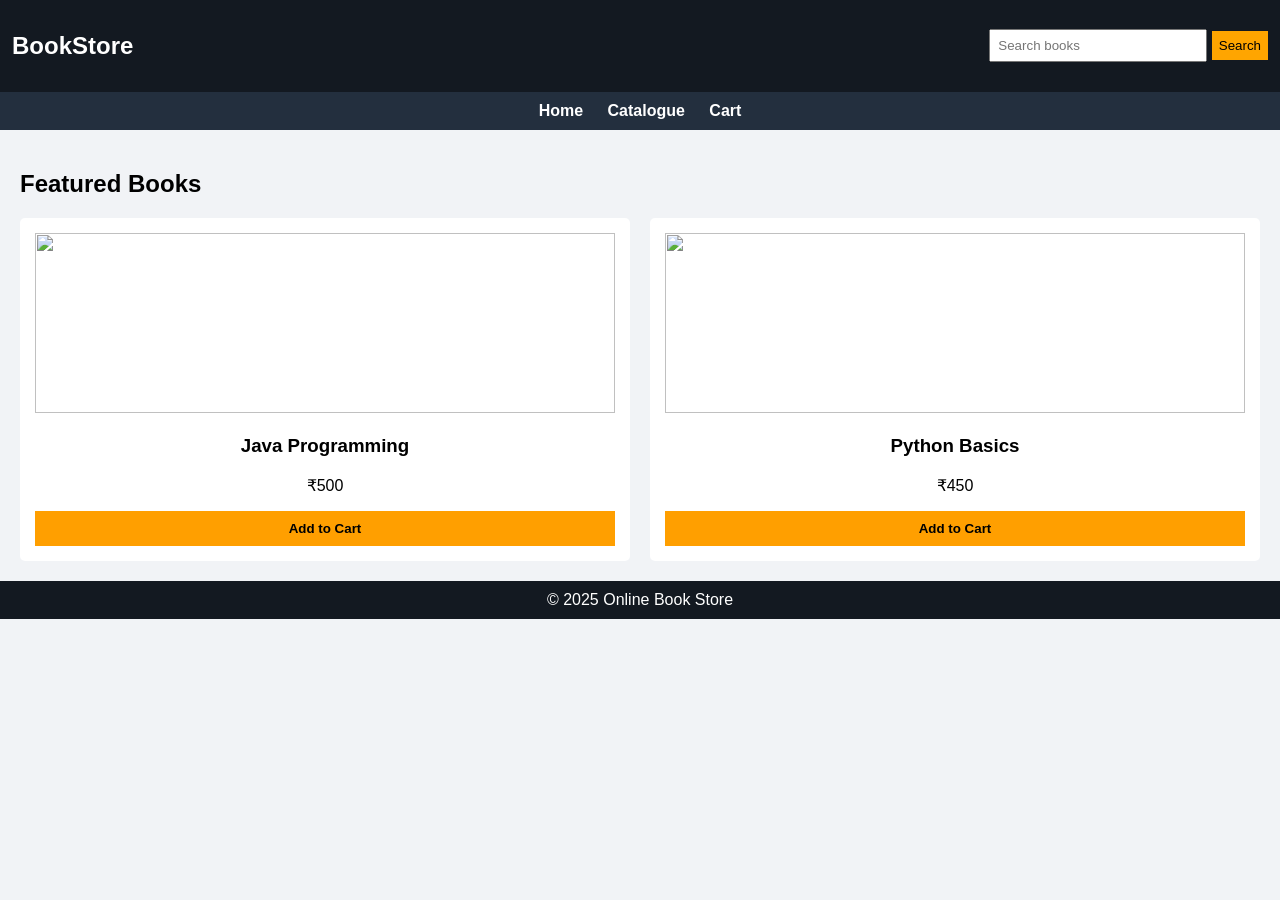
==== index.html @ 57e4b792 "Revise index.html structure and add cart functionality Updated book store layout and added functiona" ====
<!DOCTYPE html>
<html>
<head>
    <title>Book Store</title>
    <link rel="stylesheet" href="style.css">
</head>
<body>

<div class="header">
    <h2>BookStore</h2>
    <div class="search-box">
        <input type="text" placeholder="Search books">
        <button>Search</button>
    </div>
</div>

<div class="navbar">
    <a href="index.html">Home</a>
    <a href="catalogue.html">Catalogue</a>
    <a href="cart.html">Cart</a>
</div>

<div class="container">
    <h2>Featured Books</h2>
    <div class="products">
        <div class="card">
            <img src="https://via.placeholder.com/200">
            <h3>Java Programming</h3>
            <p>₹500</p>
            <button onclick="addToCart('Java Programming', 500)">Add to Cart</button>
        </div>

        <div class="card">
            <img src="https://via.placeholder.com/200">
            <h3>Python Basics</h3>
            <p>₹450</p>
            <button onclick="addToCart('Python Basics', 450)">Add to Cart</button>
        </div>
    </div>
</div>

<div class="footer">© 2025 Online Book Store</div>

<script src="script.js"></script>
</body>
</html>
---- style.css ----
body {
    margin: 0;
    font-family: Arial, Helvetica, sans-serif;
    background-color: #f1f3f6;
}

/* Header */
.header {
    background-color: #131921;
    color: white;
    padding: 12px;
    display: flex;
    justify-content: space-between;
    align-items: center;
    flex-wrap: wrap;
}

.search-box input {
    padding: 7px;
    width: 200px;
}

.search-box button {
    padding: 7px;
    background: orange;
    border: none;
    cursor: pointer;
}

/* Navbar */
.navbar {
    background-color: #232f3e;
    text-align: center;
    padding: 10px;
}

.navbar a {
    color: white;
    margin: 10px;
    text-decoration: none;
    font-weight: bold;
}

/* Products */
.container {
    padding: 20px;
}

.products {
    display: grid;
    grid-template-columns: repeat(auto-fit, minmax(200px, 1fr));
    gap: 20px;
}

.card {
    background: white;
    padding: 15px;
    border-radius: 5px;
    text-align: center;
}

.card img {
    width: 100%;
    height: 180px;
}

.card button {
    background: #ff9f00;
    border: none;
    padding: 10px;
    width: 100%;
    font-weight: bold;
    cursor: pointer;
}

/* Cart */
table {
    width: 100%;
    border-collapse: collapse;
    background: white;
}

th, td {
    padding: 10px;
    border: 1px solid #ddd;
    text-align: center;
}

/* Footer */
.footer {
    background: #131921;
    color: white;
    text-align: center;
    padding: 10px;
}

/* Mobile */
@media (max-width: 600px) {
    .search-box input {
        width: 140px;
    }
}
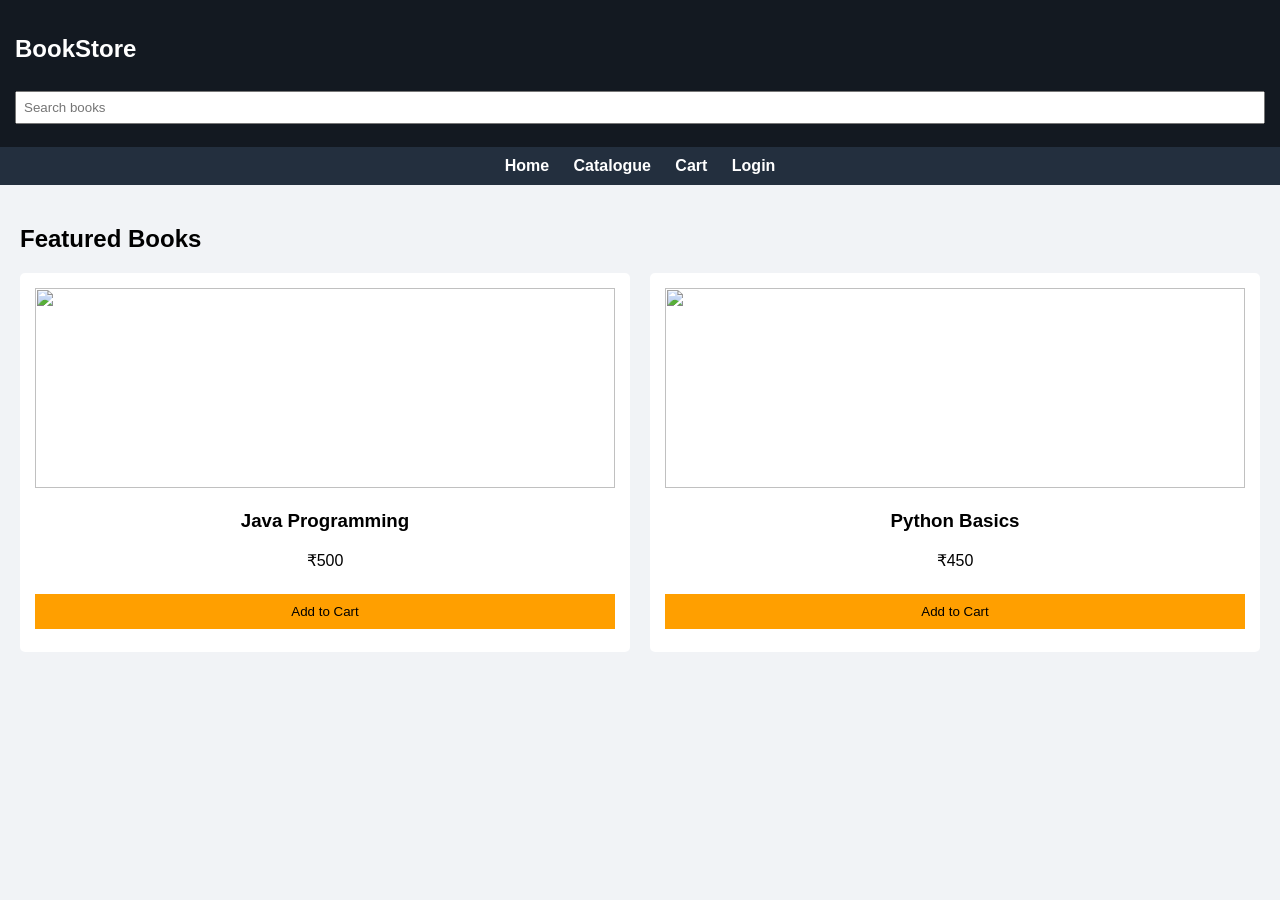
==== commit c697bf68: "Modify index.html with new book images and login link Updated book images and added login link." ====
--- a/index.html
+++ b/index.html
@@ -8,38 +8,36 @@
 
 <div class="header">
     <h2>BookStore</h2>
-    <div class="search-box">
-        <input type="text" placeholder="Search books">
-        <button>Search</button>
-    </div>
+    <input placeholder="Search books">
 </div>
 
 <div class="navbar">
     <a href="index.html">Home</a>
     <a href="catalogue.html">Catalogue</a>
     <a href="cart.html">Cart</a>
+    <a href="login.html">Login</a>
 </div>
 
 <div class="container">
     <h2>Featured Books</h2>
     <div class="products">
+
         <div class="card">
-            <img src="https://via.placeholder.com/200">
+            <img src="https://covers.openlibrary.org/b/id/10521258-L.jpg">
             <h3>Java Programming</h3>
             <p>₹500</p>
-            <button onclick="addToCart('Java Programming', 500)">Add to Cart</button>
+            <button onclick="addToCart('Java Programming',500)">Add to Cart</button>
         </div>
 
         <div class="card">
-            <img src="https://via.placeholder.com/200">
+            <img src="https://covers.openlibrary.org/b/id/10909258-L.jpg">
             <h3>Python Basics</h3>
             <p>₹450</p>
-            <button onclick="addToCart('Python Basics', 450)">Add to Cart</button>
+            <button onclick="addToCart('Python Basics',450)">Add to Cart</button>
         </div>
+
     </div>
 </div>
-
-<div class="footer">© 2025 Online Book Store</div>
 
 <script src="script.js"></script>
 </body>
--- a/style.css
+++ b/style.css
@@ -1,37 +1,28 @@
 body {
     margin: 0;
-    font-family: Arial, Helvetica, sans-serif;
-    background-color: #f1f3f6;
+    font-family: Arial;
+    background: #f1f3f6;
 }
 
 /* Header */
 .header {
-    background-color: #131921;
+    background: #131921;
     color: white;
-    padding: 12px;
+    padding: 15px;
     display: flex;
     justify-content: space-between;
-    align-items: center;
     flex-wrap: wrap;
 }
 
-.search-box input {
+.header input {
     padding: 7px;
-    width: 200px;
-}
-
-.search-box button {
-    padding: 7px;
-    background: orange;
-    border: none;
-    cursor: pointer;
 }
 
 /* Navbar */
 .navbar {
-    background-color: #232f3e;
+    background: #232f3e;
+    padding: 10px;
     text-align: center;
-    padding: 10px;
 }
 
 .navbar a {
@@ -48,7 +39,7 @@
 
 .products {
     display: grid;
-    grid-template-columns: repeat(auto-fit, minmax(200px, 1fr));
+    grid-template-columns: repeat(auto-fit, minmax(220px, 1fr));
     gap: 20px;
 }
 
@@ -61,7 +52,7 @@
 
 .card img {
     width: 100%;
-    height: 180px;
+    height: 200px;
 }
 
 .card button {
@@ -69,15 +60,28 @@
     border: none;
     padding: 10px;
     width: 100%;
-    font-weight: bold;
     cursor: pointer;
 }
 
-/* Cart */
+/* Forms */
+form {
+    background: white;
+    width: 300px;
+    margin: 50px auto;
+    padding: 20px;
+}
+
+input, button {
+    width: 100%;
+    padding: 8px;
+    margin: 8px 0;
+}
+
+/* Tables */
 table {
     width: 100%;
+    background: white;
     border-collapse: collapse;
-    background: white;
 }
 
 th, td {
@@ -86,17 +90,9 @@
     text-align: center;
 }
 
-/* Footer */
-.footer {
-    background: #131921;
-    color: white;
-    text-align: center;
-    padding: 10px;
-}
-
 /* Mobile */
-@media (max-width: 600px) {
-    .search-box input {
-        width: 140px;
+@media(max-width:600px) {
+    .header {
+        flex-direction: column;
     }
 }
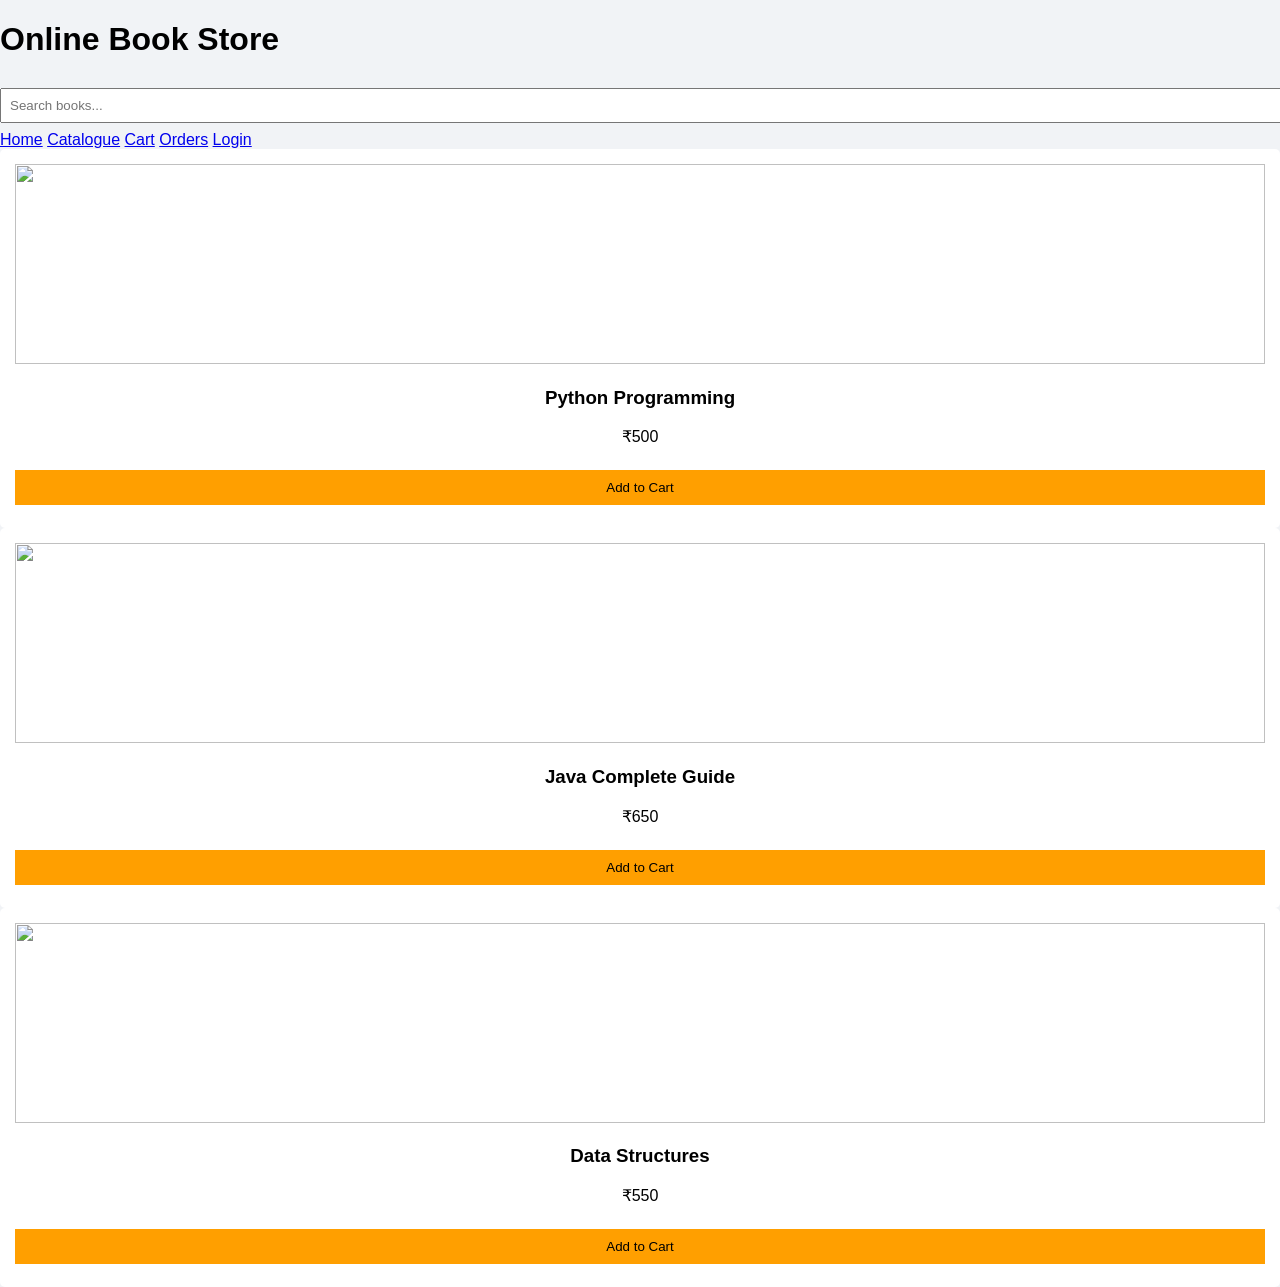
==== commit 35114608: "Revamp index.html for Online Book Store layout" ====
--- a/index.html
+++ b/index.html
@@ -1,41 +1,44 @@
 <!DOCTYPE html>
 <html>
 <head>
-    <title>Book Store</title>
+    <title>Online Book Store</title>
     <link rel="stylesheet" href="style.css">
 </head>
 <body>
 
-<div class="header">
-    <h2>BookStore</h2>
-    <input placeholder="Search books">
-</div>
+<header>
+    <h1>Online Book Store</h1>
+    <input id="search" placeholder="Search books..." onkeyup="searchBooks()">
+</header>
 
-<div class="navbar">
+<nav>
     <a href="index.html">Home</a>
     <a href="catalogue.html">Catalogue</a>
     <a href="cart.html">Cart</a>
+    <a href="order-history.html">Orders</a>
     <a href="login.html">Login</a>
-</div>
+</nav>
 
-<div class="container">
-    <h2>Featured Books</h2>
-    <div class="products">
+<div class="grid">
+    <div class="card">
+        <img src="https://m.media-amazon.com/images/I/71aFt4+OTOL.jpg">
+        <h3>Python Programming</h3>
+        <p>₹500</p>
+        <button onclick="addToCart('Python Programming',500)">Add to Cart</button>
+    </div>
 
-        <div class="card">
-            <img src="https://covers.openlibrary.org/b/id/10521258-L.jpg">
-            <h3>Java Programming</h3>
-            <p>₹500</p>
-            <button onclick="addToCart('Java Programming',500)">Add to Cart</button>
-        </div>
+    <div class="card">
+        <img src="https://m.media-amazon.com/images/I/81bsw6fnUiL.jpg">
+        <h3>Java Complete Guide</h3>
+        <p>₹650</p>
+        <button onclick="addToCart('Java Complete Guide',650)">Add to Cart</button>
+    </div>
 
-        <div class="card">
-            <img src="https://covers.openlibrary.org/b/id/10909258-L.jpg">
-            <h3>Python Basics</h3>
-            <p>₹450</p>
-            <button onclick="addToCart('Python Basics',450)">Add to Cart</button>
-        </div>
-
+    <div class="card">
+        <img src="https://m.media-amazon.com/images/I/71k+8zKj2ML.jpg">
+        <h3>Data Structures</h3>
+        <p>₹550</p>
+        <button onclick="addToCart('Data Structures',550)">Add to Cart</button>
     </div>
 </div>
 
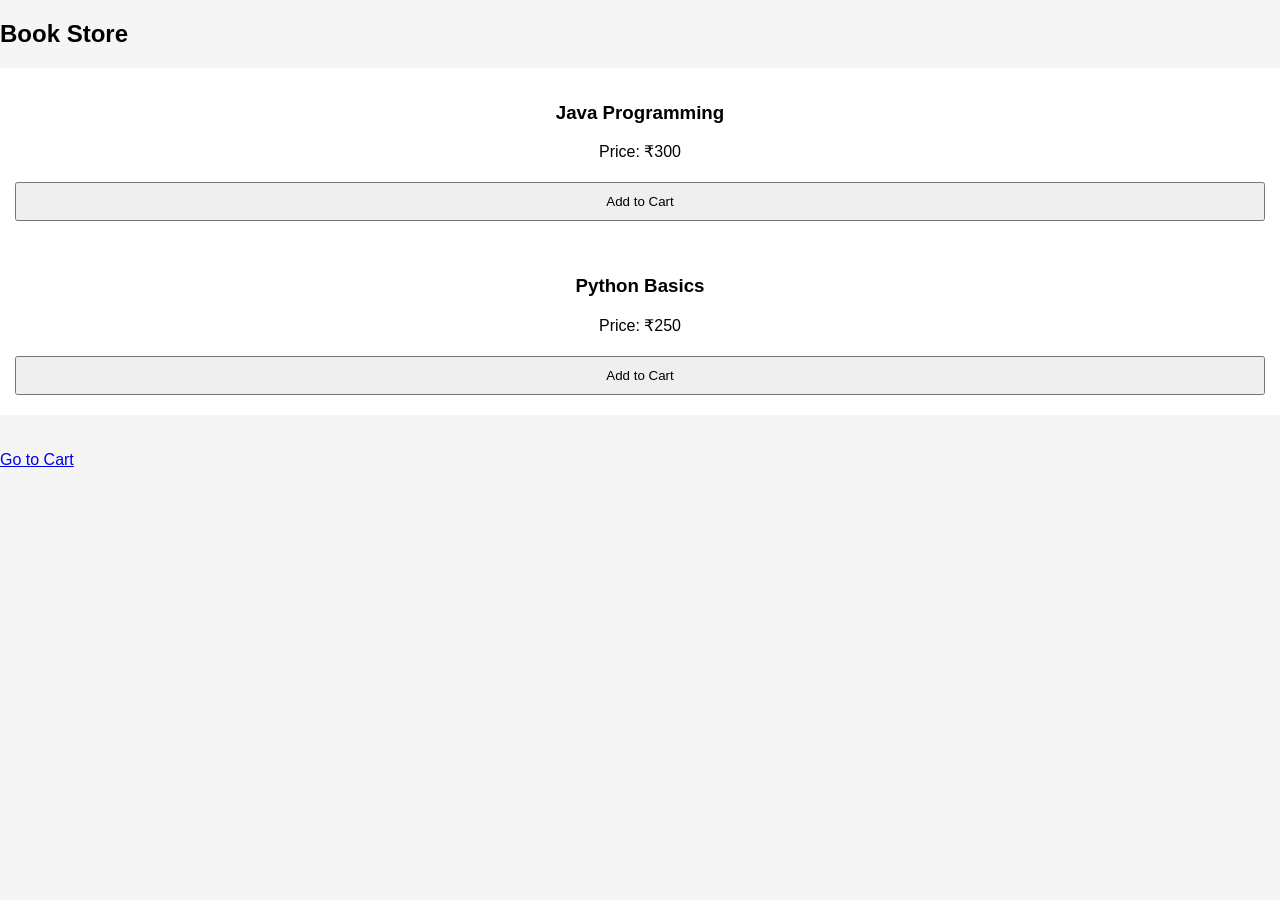
==== commit 59d6650a: "Update book listings in index.html Removed old book entries and added new book listings." ====
--- a/index.html
+++ b/index.html
@@ -6,41 +6,29 @@
 </head>
 <body>
 
-<header>
-    <h1>Online Book Store</h1>
-    <input id="search" placeholder="Search books..." onkeyup="searchBooks()">
-</header>
+<h2>Book Store</h2>
 
-<nav>
-    <a href="index.html">Home</a>
-    <a href="catalogue.html">Catalogue</a>
-    <a href="cart.html">Cart</a>
-    <a href="order-history.html">Orders</a>
-    <a href="login.html">Login</a>
-</nav>
+<!-- BOOK 1 -->
+<div class="card">
+    <h3>Java Programming</h3>
+    <p>Price: ₹300</p>
+    <button onclick="addToCart('Java Programming', 300)">
+        Add to Cart
+    </button>
+</div>
 
-<div class="grid">
-    <div class="card">
-        <img src="https://m.media-amazon.com/images/I/71aFt4+OTOL.jpg">
-        <h3>Python Programming</h3>
-        <p>₹500</p>
-        <button onclick="addToCart('Python Programming',500)">Add to Cart</button>
-    </div>
+<!-- BOOK 2 -->
+<div class="card">
+    <h3>Python Basics</h3>
+    <p>Price: ₹250</p>
+    <button onclick="addToCart('Python Basics', 250)">
+        Add to Cart
+    </button>
+</div>
 
-    <div class="card">
-        <img src="https://m.media-amazon.com/images/I/81bsw6fnUiL.jpg">
-        <h3>Java Complete Guide</h3>
-        <p>₹650</p>
-        <button onclick="addToCart('Java Complete Guide',650)">Add to Cart</button>
-    </div>
-
-    <div class="card">
-        <img src="https://m.media-amazon.com/images/I/71k+8zKj2ML.jpg">
-        <h3>Data Structures</h3>
-        <p>₹550</p>
-        <button onclick="addToCart('Data Structures',550)">Add to Cart</button>
-    </div>
-</div>
+<!-- GO TO CART -->
+<br><br>
+<a href="cart.html">Go to Cart</a>
 
 <script src="script.js"></script>
 </body>
--- a/style.css
+++ b/style.css
@@ -1,98 +1,35 @@
-body {
-    margin: 0;
-    font-family: Arial;
-    background: #f1f3f6;
-}
+body { font-family: Arial; margin: 0; background: #f5f5f5; }
+header { background: #232f3e; color: white; padding: 15px; }
+nav { background: #ddd; padding: 10px; }
+nav a { margin: 10px; text-decoration: none; }
 
-/* Header */
-.header {
-    background: #131921;
-    color: white;
-    padding: 15px;
-    display: flex;
-    justify-content: space-between;
-    flex-wrap: wrap;
-}
-
-.header input {
-    padding: 7px;
-}
-
-/* Navbar */
-.navbar {
-    background: #232f3e;
-    padding: 10px;
-    text-align: center;
-}
-
-.navbar a {
-    color: white;
-    margin: 10px;
-    text-decoration: none;
-    font-weight: bold;
-}
-
-/* Products */
-.container {
+.grid {
+    display: grid;
+    grid-template-columns: repeat(auto-fit, minmax(220px,1fr));
+    gap: 20px;
     padding: 20px;
-}
-
-.products {
-    display: grid;
-    grid-template-columns: repeat(auto-fit, minmax(220px, 1fr));
-    gap: 20px;
 }
 
 .card {
     background: white;
     padding: 15px;
-    border-radius: 5px;
     text-align: center;
 }
 
 .card img {
-    width: 100%;
+    width: 150px;
     height: 200px;
 }
 
-.card button {
-    background: #ff9f00;
-    border: none;
-    padding: 10px;
-    width: 100%;
-    cursor: pointer;
-}
-
-/* Forms */
 form {
+    width: 300px;
+    margin: 40px auto;
     background: white;
-    width: 300px;
-    margin: 50px auto;
     padding: 20px;
 }
 
 input, button {
     width: 100%;
-    padding: 8px;
-    margin: 8px 0;
+    padding: 10px;
+    margin: 5px 0;
 }
-
-/* Tables */
-table {
-    width: 100%;
-    background: white;
-    border-collapse: collapse;
-}
-
-th, td {
-    padding: 10px;
-    border: 1px solid #ddd;
-    text-align: center;
-}
-
-/* Mobile */
-@media(max-width:600px) {
-    .header {
-        flex-direction: column;
-    }
-}
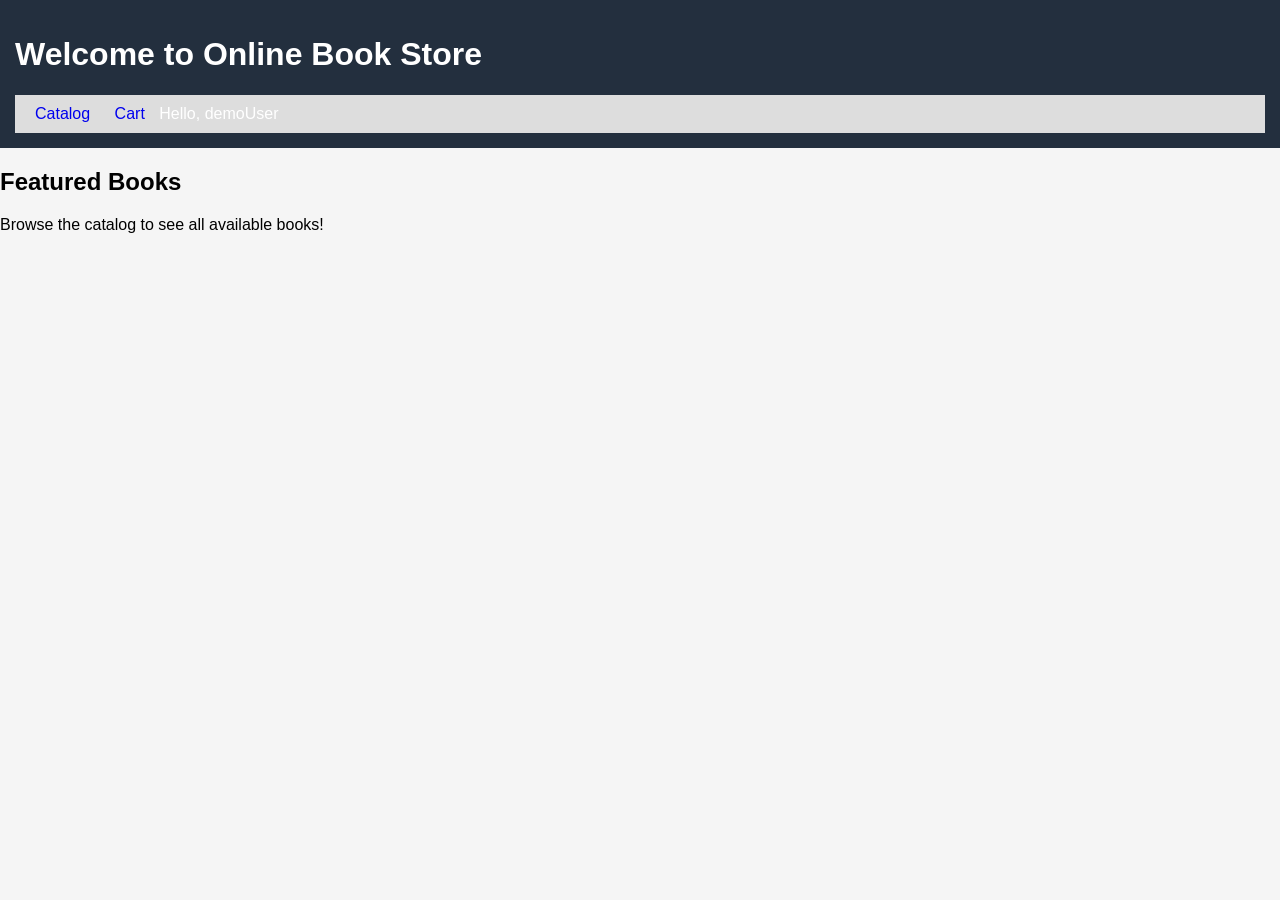
==== commit 25d8ebda: "Refactor index.html with header and main sections" ====
--- a/index.html
+++ b/index.html
@@ -5,31 +5,29 @@
     <link rel="stylesheet" href="style.css">
 </head>
 <body>
+<header>
+    <h1>Welcome to Online Book Store</h1>
+    <nav>
+        <a href="catalog.html">Catalog</a>
+        <a href="cart.html">Cart</a>
+        <a href="login.html" id="loginLink">Login</a>
+        <span id="userWelcome"></span>
+    </nav>
+</header>
 
-<h2>Book Store</h2>
-
-<!-- BOOK 1 -->
-<div class="card">
-    <h3>Java Programming</h3>
-    <p>Price: ₹300</p>
-    <button onclick="addToCart('Java Programming', 300)">
-        Add to Cart
-    </button>
-</div>
-
-<!-- BOOK 2 -->
-<div class="card">
-    <h3>Python Basics</h3>
-    <p>Price: ₹250</p>
-    <button onclick="addToCart('Python Basics', 250)">
-        Add to Cart
-    </button>
-</div>
-
-<!-- GO TO CART -->
-<br><br>
-<a href="cart.html">Go to Cart</a>
+<main>
+    <h2>Featured Books</h2>
+    <p>Browse the catalog to see all available books!</p>
+</main>
 
 <script src="script.js"></script>
+<script>
+    // Show logged-in user name
+    let user = getUser();
+    if(user) {
+        document.getElementById('userWelcome').innerHTML = `Hello, ${user}`;
+        document.getElementById('loginLink').style.display = 'none';
+    }
+</script>
 </body>
 </html>
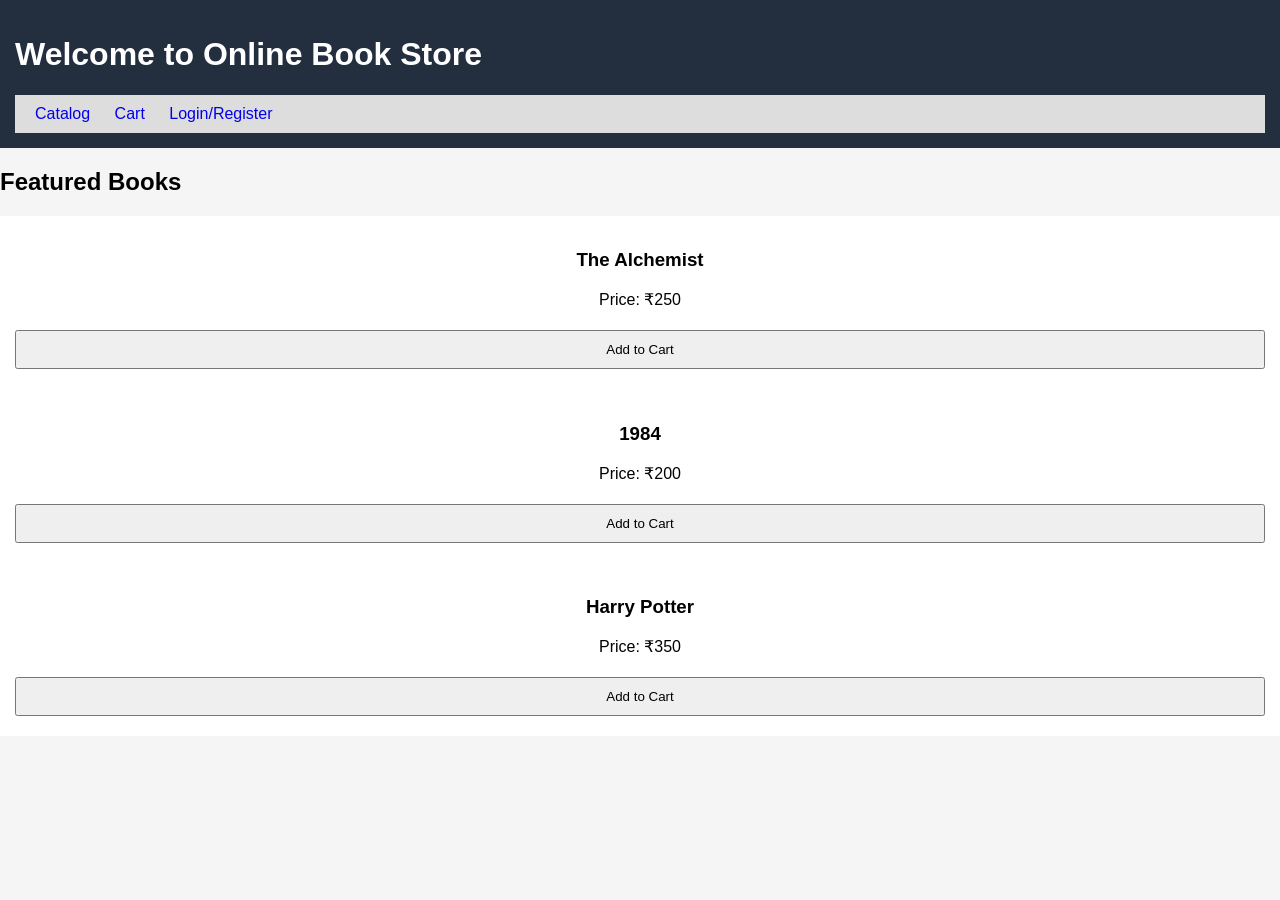
==== commit 1e5bc288: "Update index.html" ====
--- a/index.html
+++ b/index.html
@@ -10,24 +10,39 @@
     <nav>
         <a href="catalog.html">Catalog</a>
         <a href="cart.html">Cart</a>
-        <a href="login.html" id="loginLink">Login</a>
+        <a href="login.html" id="loginLink">Login/Register</a>
         <span id="userWelcome"></span>
     </nav>
 </header>
 
 <main>
     <h2>Featured Books</h2>
-    <p>Browse the catalog to see all available books!</p>
+    <div id="featuredBooks"></div>
 </main>
 
 <script src="script.js"></script>
 <script>
-    // Show logged-in user name
     let user = getUser();
-    if(user) {
-        document.getElementById('userWelcome').innerHTML = `Hello, ${user}`;
+    if(user){
+        document.getElementById('userWelcome').innerText = `Hello, ${user}`;
         document.getElementById('loginLink').style.display = 'none';
     }
+
+    const featuredBooks = [
+        {id:1, name:"The Alchemist", price:250},
+        {id:2, name:"1984", price:200},
+        {id:3, name:"Harry Potter", price:350}
+    ];
+
+    let div = document.getElementById('featuredBooks');
+    featuredBooks.forEach(book=>{
+        div.innerHTML += `
+        <div class="card">
+            <h3>${book.name}</h3>
+            <p>Price: ₹${book.price}</p>
+            <button onclick='addToCart(${JSON.stringify(book)})'>Add to Cart</button>
+        </div>`;
+    });
 </script>
 </body>
 </html>
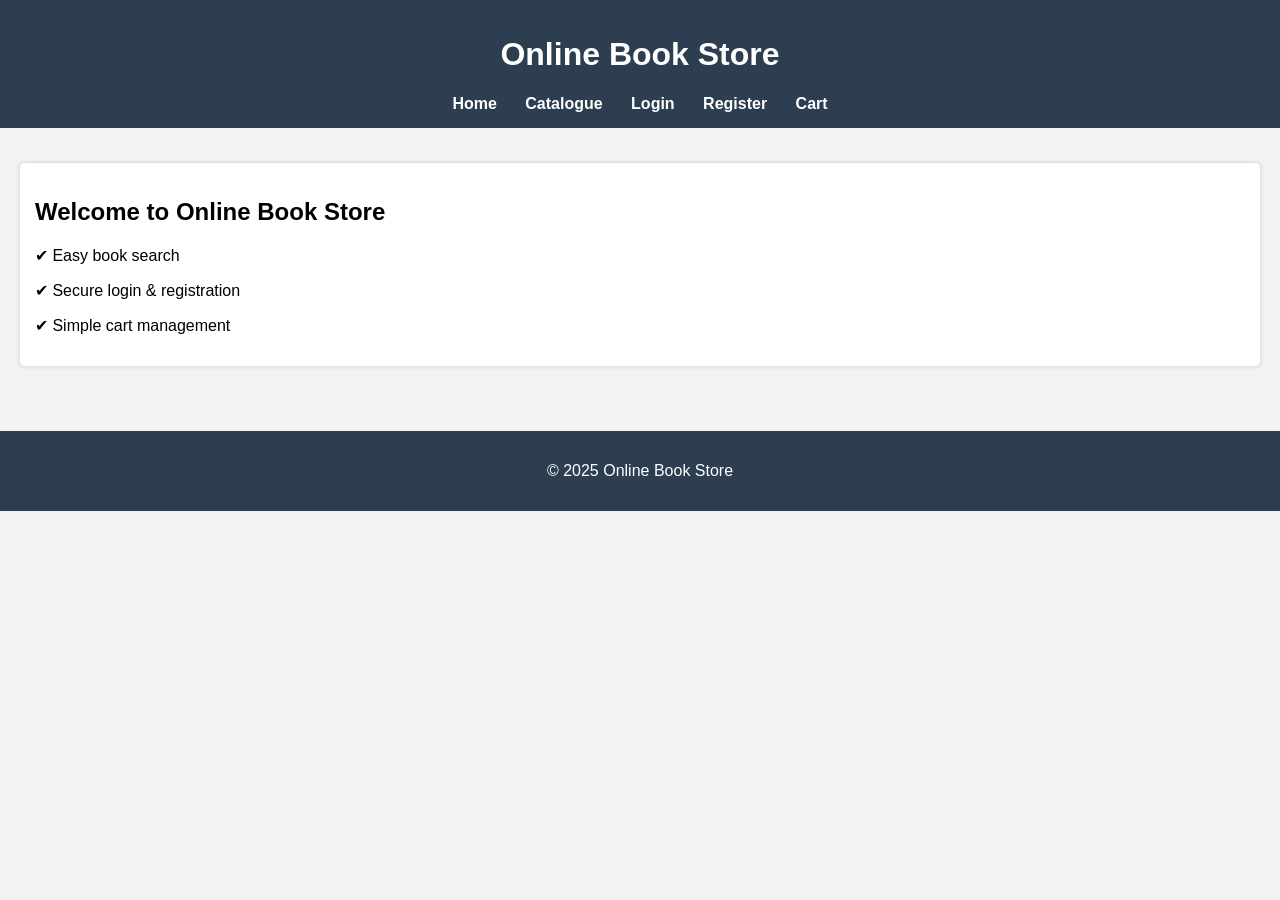
==== commit a62669e0: "Update index.html" ====
--- a/index.html
+++ b/index.html
@@ -5,44 +5,30 @@
     <link rel="stylesheet" href="style.css">
 </head>
 <body>
+
 <header>
-    <h1>Welcome to Online Book Store</h1>
+    <h1>Online Book Store</h1>
     <nav>
-        <a href="catalog.html">Catalog</a>
+        <a href="index.html">Home</a>
+        <a href="catalogue.html">Catalogue</a>
+        <a href="login.html">Login</a>
+        <a href="register.html">Register</a>
         <a href="cart.html">Cart</a>
-        <a href="login.html" id="loginLink">Login/Register</a>
-        <span id="userWelcome"></span>
     </nav>
 </header>
 
-<main>
-    <h2>Featured Books</h2>
-    <div id="featuredBooks"></div>
-</main>
+<div class="container">
+    <div class="card">
+        <h2>Welcome to Online Book Store</h2>
+        <p>✔ Easy book search</p>
+        <p>✔ Secure login & registration</p>
+        <p>✔ Simple cart management</p>
+    </div>
+</div>
 
-<script src="script.js"></script>
-<script>
-    let user = getUser();
-    if(user){
-        document.getElementById('userWelcome').innerText = `Hello, ${user}`;
-        document.getElementById('loginLink').style.display = 'none';
-    }
+<footer>
+    <p>© 2025 Online Book Store</p>
+</footer>
 
-    const featuredBooks = [
-        {id:1, name:"The Alchemist", price:250},
-        {id:2, name:"1984", price:200},
-        {id:3, name:"Harry Potter", price:350}
-    ];
-
-    let div = document.getElementById('featuredBooks');
-    featuredBooks.forEach(book=>{
-        div.innerHTML += `
-        <div class="card">
-            <h3>${book.name}</h3>
-            <p>Price: ₹${book.price}</p>
-            <button onclick='addToCart(${JSON.stringify(book)})'>Add to Cart</button>
-        </div>`;
-    });
-</script>
 </body>
 </html>
--- a/style.css
+++ b/style.css
@@ -1,35 +1,71 @@
-body { font-family: Arial; margin: 0; background: #f5f5f5; }
-header { background: #232f3e; color: white; padding: 15px; }
-nav { background: #ddd; padding: 10px; }
-nav a { margin: 10px; text-decoration: none; }
+body {
+    font-family: Arial, sans-serif;
+    margin: 0;
+    background-color: #f2f2f2;
+}
 
-.grid {
-    display: grid;
-    grid-template-columns: repeat(auto-fit, minmax(220px,1fr));
-    gap: 20px;
+header, footer {
+    background-color: #2c3e50;
+    color: white;
+    text-align: center;
+    padding: 15px;
+}
+
+nav a {
+    color: white;
+    margin: 0 12px;
+    text-decoration: none;
+    font-weight: bold;
+}
+
+nav a:hover {
+    text-decoration: underline;
+}
+
+.container {
     padding: 20px;
 }
 
 .card {
     background: white;
     padding: 15px;
+    margin: 15px 0;
+    border-radius: 5px;
+    box-shadow: 0 0 5px #ccc;
+}
+
+input, select, button {
+    width: 100%;
+    padding: 10px;
+    margin: 8px 0;
+}
+
+button {
+    background-color: #2c3e50;
+    color: white;
+    border: none;
+    cursor: pointer;
+}
+
+button:hover {
+    background-color: #1a252f;
+}
+
+table {
+    width: 100%;
+    border-collapse: collapse;
+}
+
+th, td {
+    padding: 10px;
+    border: 1px solid #aaa;
     text-align: center;
 }
 
-.card img {
-    width: 150px;
-    height: 200px;
+.search-box {
+    margin-bottom: 15px;
 }
 
-form {
-    width: 300px;
-    margin: 40px auto;
-    background: white;
-    padding: 20px;
+footer {
+    margin-top: 30px;
 }
-
-input, button {
-    width: 100%;
-    padding: 10px;
-    margin: 5px 0;
-}
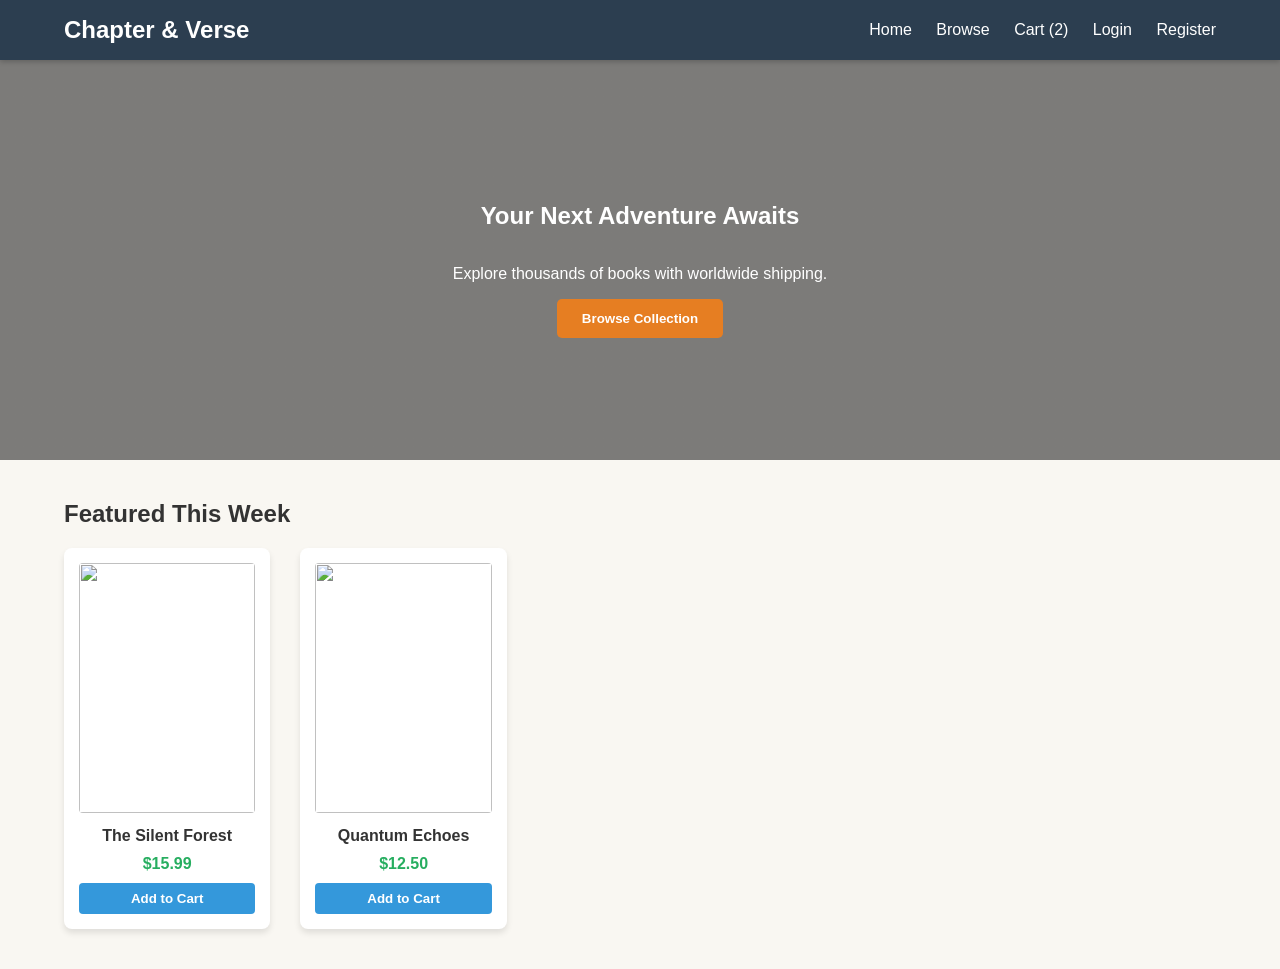
==== commit 961f41e0: "Add files via upload" ====
--- a/index.html
+++ b/index.html
@@ -1,34 +1,202 @@
 <!DOCTYPE html>
-<html>
+<html lang="en">
 <head>
-    <title>Online Book Store</title>
-    <link rel="stylesheet" href="style.css">
+    <meta charset="UTF-8">
+    <meta name="viewport" content="width=device-width, initial-scale=1.0">
+    <title>Chapter & Verse | Complete Store</title>
+    <style>
+        body { font-family: 'Segoe UI', Tahoma, Geneva, Verdana, sans-serif; margin: 0; padding: 0; background-color: #f9f7f2; color: #333; }
+        
+        header { 
+            background-color: #2c3e50; color: white; padding: 1rem 5%; 
+            display: flex; justify-content: space-between; align-items: center; 
+            position: sticky; top: 0; z-index: 1000; box-shadow: 0 2px 5px rgba(0,0,0,0.2);
+        }
+        .logo { font-size: 1.5rem; font-weight: bold; cursor: pointer; }
+        nav a { color: white; text-decoration: none; margin-left: 20px; font-weight: 500; cursor: pointer; }
+        nav a:hover { color: #e67e22; }
+
+        .page { display: none; min-height: 90vh; animation: fadeIn 0.4s ease-in-out; }
+        .active { display: block; }
+        @keyframes fadeIn { from { opacity: 0; transform: translateY(10px); } to { opacity: 1; transform: translateY(0); } }
+
+        .hero {
+            background: linear-gradient(rgba(0,0,0,0.5), rgba(0,0,0,0.5)), 
+                        url('https://images.unsplash.com/photo-1507842217343-583bb7270b66?auto=format&fit=crop&w=1350&q=80');
+            background-size: cover; background-position: center; height: 400px;
+            display: flex; flex-direction: column; justify-content: center; align-items: center; color: white; text-align: center;
+        }
+        .cta-button { background-color: #e67e22; color: white; padding: 12px 25px; text-decoration: none; border-radius: 5px; font-weight: bold; cursor: pointer; border: none; }
+
+        .container { width: 90%; max-width: 1200px; margin: 40px auto; }
+        .book-grid { display: grid; grid-template-columns: repeat(auto-fill, minmax(200px, 1fr)); gap: 30px; }
+        .book-card { background: white; padding: 15px; border-radius: 8px; box-shadow: 0 4px 6px rgba(0,0,0,0.1); text-align: center; }
+        .book-card img { width: 100%; height: 250px; object-fit: cover; border-radius: 4px; }
+        .price { color: #27ae60; font-weight: bold; margin: 10px 0; }
+        .add-to-cart { background-color: #3498db; color: white; border: none; padding: 8px 15px; border-radius: 4px; cursor: pointer; width: 100%; font-weight: bold; }
+
+        /* CATALOGUE SPECIFIC (Layout with Sidebar) */
+        .catalogue-container { display: grid; grid-template-columns: 250px 1fr; gap: 30px; }
+        .sidebar { background: white; padding: 20px; border-radius: 8px; height: fit-content; }
+
+        .form-card { background: white; max-width: 400px; margin: 60px auto; padding: 40px; border-radius: 12px; box-shadow: 0 10px 25px rgba(0,0,0,0.1); text-align: center; }
+        .form-group { text-align: left; margin-bottom: 20px; }
+        input[type="email"], input[type="password"], input[type="text"] { width: 100%; padding: 12px; border: 1px solid #ddd; border-radius: 6px; box-sizing: border-box; }
+        .login-btn { width: 100%; background-color: #2c3e50; color: white; padding: 14px; border: none; border-radius: 6px; cursor: pointer; font-weight: bold; }
+
+        .cart-layout { display: grid; grid-template-columns: 1fr 350px; gap: 30px; }
+        .cart-item { display: flex; align-items: center; background: white; padding: 15px; margin-bottom: 10px; border-radius: 8px; }
+        .cart-item img { width: 60px; height: 90px; margin-right: 15px; }
+        .summary { background: white; padding: 25px; border-radius: 12px; height: fit-content; }
+    </style>
 </head>
 <body>
 
-<header>
-    <h1>Online Book Store</h1>
-    <nav>
-        <a href="index.html">Home</a>
-        <a href="catalogue.html">Catalogue</a>
-        <a href="login.html">Login</a>
-        <a href="register.html">Register</a>
-        <a href="cart.html">Cart</a>
-    </nav>
-</header>
-
-<div class="container">
-    <div class="card">
-        <h2>Welcome to Online Book Store</h2>
-        <p>✔ Easy book search</p>
-        <p>✔ Secure login & registration</p>
-        <p>✔ Simple cart management</p>
-    </div>
-</div>
-
-<footer>
-    <p>© 2025 Online Book Store</p>
-</footer>
-
+    <header>
+        <div class="logo" onclick="showPage('home')">Chapter & Verse</div>
+        <nav>
+            <a onclick="showPage('home')">Home</a>
+            <a onclick="showPage('catalogue')">Browse</a>
+            <a onclick="showPage('cart')">Cart (2)</a>
+            <a onclick="showPage('login')">Login</a>
+            <a onclick="showPage('register')">Register</a> </nav>
+        </nav>
+    </header>
+
+    <div id="home" class="page active">
+        <section class="hero">
+            <h1>Your Next Adventure Awaits</h1>
+            <p>Explore thousands of books with worldwide shipping.</p>
+            <button class="cta-button" onclick="showPage('catalogue')">Browse Collection</button>
+        </section>
+        <div class="container">
+            <h2>Featured This Week</h2>
+            <div class="book-grid">
+                <div class="book-card">
+                    <img src="https://images.unsplash.com/photo-1544947950-fa07a98d237f?auto=format&fit=crop&w=400&q=80">
+                    <div style="font-weight:bold; margin-top:10px;">The Silent Forest</div>
+                    <div class="price">$15.99</div>
+                    <button class="add-to-cart" onclick="showPage('cart')">Add to Cart</button>
+                </div>
+                <div class="book-card">
+                    <img src="https://images.unsplash.com/photo-1512820790803-83ca734da794?auto=format&fit=crop&w=400&q=80">
+                    <div style="font-weight:bold; margin-top:10px;">Quantum Echoes</div>
+                    <div class="price">$12.50</div>
+                    <button class="add-to-cart" onclick="showPage('cart')">Add to Cart</button>
+                </div>
+            </div>
+        </div>
+    </div>
+
+    <div id="catalogue" class="page container">
+        <div class="catalogue-container">
+            <aside class="sidebar">
+                <h3>Filters</h3>
+                <p><input type="checkbox"> Fiction</p>
+                <p><input type="checkbox"> Non-Fiction</p>
+                <p><input type="checkbox"> Sci-Fi</p>
+                <hr>
+                <p>Price Range: $0 - $100</p>
+            </aside>
+            <main>
+                <h2>All Books</h2>
+                <div class="book-grid">
+                    <div class="book-card">
+                        <img src="https://images.unsplash.com/photo-1543003923-99926422040b?auto=format&fit=crop&w=400&q=80">
+                        <div style="font-weight:bold;">Ancient Paths</div>
+                        <div class="price">$18.00</div>
+                        <button class="add-to-cart">Add to Cart</button>
+                    </div>
+                    <div class="book-card">
+                        <img src="https://images.unsplash.com/photo-1589829085413-56de8ae18c73?auto=format&fit=crop&w=400&q=80">
+                        <div style="font-weight:bold;">Midnight Sun</div>
+                        <div class="price">$22.00</div>
+                        <button class="add-to-cart">Add to Cart</button>
+                    </div>
+                </div>
+            </main>
+        </div>
+    </div>
+
+    <div id="login" class="page">
+        <div class="form-card">
+            <h2>Welcome Back</h2>
+            <div class="form-group">
+                <label>Email Address</label>
+                <input type="email" placeholder="name@example.com">
+            </div>
+            <div class="form-group">
+                <label>Password</label>
+                <input type="password" placeholder="Enter password">
+            </div>
+            <button class="login-btn">Sign In</button>
+            <p style="margin-top:20px;">New user? <a href="#" onclick="showPage('register')" style="color:#e67e22; font-weight:bold;">Create account</a></p>
+        </div>
+    </div>
+
+    <div id="register" class="page">
+        <div class="form-card">
+            <h2>Create Account</h2>
+            <div class="form-group">
+                <label>Full Name</label>
+                <input type="text" placeholder="John Doe">
+            </div>
+            <div class="form-group">
+                <label>Email Address</label>
+                <input type="email" placeholder="name@example.com">
+            </div>
+            <div class="form-group">
+                <label>Password</label>
+                <input type="password" placeholder="Min. 8 characters">
+            </div>
+            <button class="login-btn" style="background-color:#e67e22;">Register Now</button>
+            <p style="margin-top:20px;">Already have an account? <a href="#" onclick="showPage('login')" style="color:#2c3e50; font-weight:bold;">Sign In</a></p>
+        </div>
+    </div>
+
+    <div id="cart" class="page container">
+        <h2>Your Shopping Cart</h2>
+        <div class="cart-layout">
+            <div class="items">
+                <div class="cart-item">
+                    <img src="https://images.unsplash.com/photo-1544947950-fa07a98d237f?auto=format&fit=crop&w=400&q=80">
+                    <div style="flex-grow:1;">
+                        <div style="font-weight:bold;">The Silent Forest</div>
+                        <div style="font-size:0.8rem; color:gray;">Hardcover</div>
+                    </div>
+                    <div style="font-weight:bold;">$15.99</div>
+                </div>
+                <div class="cart-item">
+                    <img src="https://images.unsplash.com/photo-1512820790803-83ca734da794?auto=format&fit=crop&w=400&q=80">
+                    <div style="flex-grow:1;">
+                        <div style="font-weight:bold;">Quantum Echoes</div>
+                        <div style="font-size:0.8rem; color:gray;">Paperback</div>
+                    </div>
+                    <div style="font-weight:bold;">$12.50</div>
+                </div>
+            </div>
+            <aside class="summary">
+                <h3>Order Summary</h3>
+                <div style="display:flex; justify-content:space-between; margin-bottom:10px;">
+                    <span>Total Items</span><span>2</span>
+                </div>
+                <div style="display:flex; justify-content:space-between; font-weight:bold; font-size:1.2rem; border-top:1px solid #eee; padding-top:10px;">
+                    <span>Total</span><span>$28.49</span>
+                </div>
+                <button class="login-btn" style="background-color:#27ae60; margin-top:20px;">Checkout</button>
+            </aside>
+        </div>
+    </div>
+
+    <script>
+        function showPage(pageId) {
+            const pages = document.querySelectorAll('.page');
+            pages.forEach(p => p.classList.remove('active'));
+
+            document.getElementById(pageId).classList.add('active');
+
+            window.scrollTo(0, 0);
+        }
+    </script>
 </body>
-</html>
+</html>
